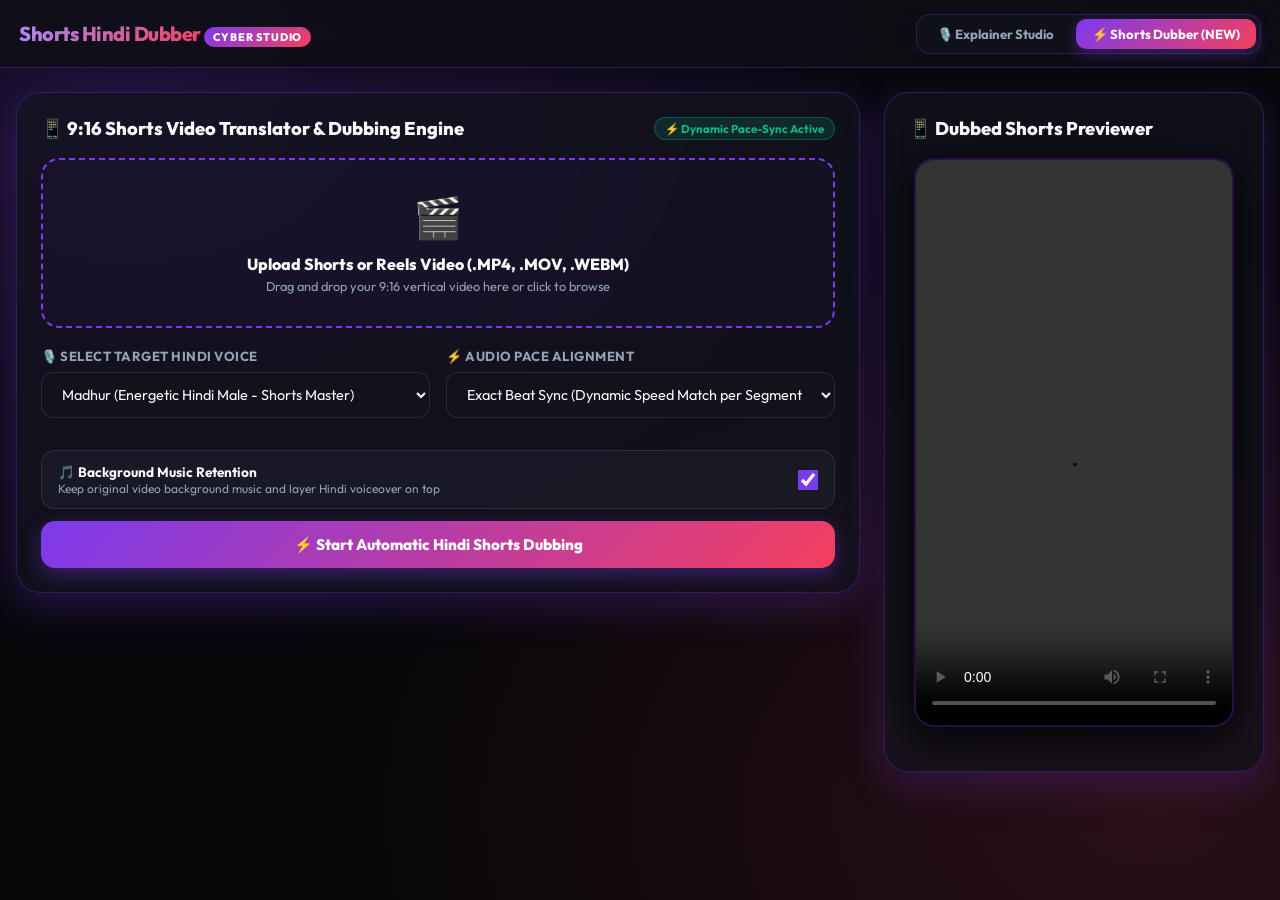
==== public/dubber.html @ 78bf4d1b "Add Page 2 Shorts Video Hindi Translator & Dubber Studio with Cyberpunk Dark Theme" ====
<!DOCTYPE html>
<html lang="en" data-theme="cyber-dark">
<head>
    <meta charset="UTF-8">
    <meta name="viewport" content="width=device-width, initial-scale=1.0, maximum-scale=1.0, user-scalable=no, viewport-fit=cover">
    <title>Shorts Hindi Translator & Dubber Studio</title>
    
    <link rel="manifest" href="/static/manifest.json">
    <link rel="icon" type="image/png" href="/static/icon.png">
    
    <link rel="preconnect" href="https://fonts.googleapis.com">
    <link rel="preconnect" href="https://fonts.gstatic.com" crossorigin>
    <link href="https://fonts.googleapis.com/css2?family=Outfit:wght@300;400;500;600;700;800&display=swap" rel="stylesheet">
    
    <style>
        :root {
            --bg-body: #07070a;
            --bg-header: rgba(15, 15, 23, 0.85);
            --bg-card: rgba(20, 20, 32, 0.7);
            --bg-card-secondary: rgba(30, 30, 48, 0.6);
            --bg-input: #12121c;
            --text-primary: #f8fafc;
            --text-secondary: #94a3b8;
            --accent-violet: #7c3aed;
            --accent-rose: #f43f5e;
            --accent-emerald: #10b981;
            --accent-amber: #f59e0b;
            --border-glow: rgba(124, 58, 237, 0.3);
            --border-subtle: rgba(255, 255, 255, 0.1);
            --shadow-neon: 0 12px 40px rgba(124, 58, 237, 0.25);
        }

        * {
            box-sizing: border-box;
            margin: 0;
            padding: 0;
            font-family: 'Outfit', -apple-system, BlinkMacSystemFont, sans-serif;
            -webkit-font-smoothing: antialiased;
        }

        body {
            background-color: var(--bg-body);
            background-image: 
                radial-gradient(at 10% 10%, rgba(124, 58, 237, 0.18) 0px, transparent 50%),
                radial-gradient(at 90% 90%, rgba(244, 63, 94, 0.15) 0px, transparent 50%);
            background-attachment: fixed;
            color: var(--text-primary);
            min-height: 100vh;
            display: flex;
            flex-direction: column;
        }

        header {
            background: var(--bg-header);
            backdrop-filter: blur(20px);
            -webkit-backdrop-filter: blur(20px);
            border-bottom: 1px solid var(--border-glow);
            position: sticky;
            top: 0;
            z-index: 100;
            padding: 0.85rem 1.2rem;
        }

        .header-container {
            max-width: 1280px;
            margin: 0 auto;
            display: flex;
            justify-content: space-between;
            align-items: center;
            flex-wrap: wrap;
            gap: 12px;
        }

        .brand {
            display: flex;
            align-items: center;
            gap: 12px;
        }

        .app-logo-img {
            width: 38px;
            height: 38px;
            border-radius: 12px;
            object-fit: cover;
            box-shadow: 0 0 15px rgba(124, 58, 237, 0.6);
        }

        .brand-title {
            font-size: 1.25rem;
            font-weight: 800;
            background: linear-gradient(135deg, #a78bfa, #f43f5e);
            -webkit-background-clip: text;
            -webkit-text-fill-color: transparent;
            letter-spacing: -0.5px;
        }

        .brand-badge {
            font-size: 0.68rem;
            font-weight: 800;
            background: linear-gradient(135deg, var(--accent-violet), var(--accent-rose));
            color: #ffffff;
            padding: 3px 9px;
            border-radius: 20px;
            text-transform: uppercase;
            letter-spacing: 0.8px;
        }

        .nav-switcher {
            display: flex;
            align-items: center;
            gap: 6px;
            background: rgba(18, 18, 28, 0.8);
            padding: 4px;
            border-radius: 14px;
            border: 1px solid var(--border-glow);
        }

        .nav-tab {
            text-decoration: none;
            padding: 7px 16px;
            border-radius: 10px;
            font-size: 0.82rem;
            font-weight: 700;
            transition: all 0.25s ease;
            color: var(--text-secondary);
        }

        .nav-tab.active {
            background: linear-gradient(135deg, var(--accent-violet), var(--accent-rose));
            color: #ffffff;
            box-shadow: 0 4px 15px rgba(124, 58, 237, 0.4);
        }

        .nav-tab:hover:not(.active) {
            color: var(--text-primary);
            background: rgba(255, 255, 255, 0.05);
        }

        main {
            max-width: 1280px;
            margin: 0 auto;
            padding: 24px 16px 60px;
            width: 100%;
            display: grid;
            grid-template-columns: 1fr 380px;
            gap: 24px;
        }

        @media (max-width: 1024px) {
            main {
                grid-template-columns: 1fr;
            }
        }

        .cyber-card {
            background: var(--bg-card);
            backdrop-filter: blur(16px);
            -webkit-backdrop-filter: blur(16px);
            border: 1px solid var(--border-glow);
            border-radius: 24px;
            padding: 24px;
            box-shadow: var(--shadow-neon);
        }

        .card-header {
            display: flex;
            justify-content: space-between;
            align-items: center;
            margin-bottom: 18px;
        }

        .card-title {
            font-size: 1.15rem;
            font-weight: 800;
            color: var(--text-primary);
            display: flex;
            align-items: center;
            gap: 10px;
        }

        .badge-neon {
            font-size: 0.72rem;
            font-weight: 700;
            background: rgba(16, 185, 129, 0.15);
            color: var(--accent-emerald);
            border: 1px solid rgba(16, 185, 129, 0.3);
            padding: 3px 10px;
            border-radius: 20px;
        }

        .upload-zone {
            border: 2px dashed var(--accent-violet);
            background: rgba(124, 58, 237, 0.04);
            border-radius: 18px;
            padding: 32px 20px;
            text-align: center;
            cursor: pointer;
            transition: all 0.3s ease;
            margin-bottom: 20px;
        }

        .upload-zone:hover {
            background: rgba(124, 58, 237, 0.08);
            border-color: var(--accent-rose);
            box-shadow: 0 0 25px rgba(124, 58, 237, 0.3);
        }

        .upload-icon {
            font-size: 2.5rem;
            margin-bottom: 12px;
            display: block;
        }

        .btn-cyber {
            background: linear-gradient(135deg, var(--accent-violet), var(--accent-rose));
            color: #ffffff;
            border: none;
            padding: 14px 24px;
            border-radius: 14px;
            font-size: 0.95rem;
            font-weight: 800;
            cursor: pointer;
            transition: all 0.25s ease;
            box-shadow: 0 6px 20px rgba(124, 58, 237, 0.4);
            width: 100%;
            display: flex;
            align-items: center;
            justify-content: center;
            gap: 10px;
        }

        .btn-cyber:hover {
            transform: translateY(-2px);
            box-shadow: 0 10px 30px rgba(244, 63, 94, 0.5);
        }

        .btn-cyber:disabled {
            opacity: 0.5;
            cursor: not-allowed;
            transform: none;
        }

        .control-group {
            margin-bottom: 16px;
        }

        .control-label {
            font-size: 0.82rem;
            font-weight: 700;
            color: var(--text-secondary);
            margin-bottom: 8px;
            display: block;
            text-transform: uppercase;
            letter-spacing: 0.5px;
        }

        .cyber-select, .cyber-input {
            width: 100%;
            background: var(--bg-input);
            border: 1px solid var(--border-subtle);
            color: var(--text-primary);
            padding: 12px 16px;
            border-radius: 12px;
            font-size: 0.9rem;
            outline: none;
            transition: border-color 0.25s ease;
        }

        .cyber-select:focus, .cyber-input:focus {
            border-color: var(--accent-violet);
            box-shadow: 0 0 12px rgba(124, 58, 237, 0.4);
        }

        .toggle-row {
            display: flex;
            align-items: center;
            justify-content: space-between;
            padding: 12px 16px;
            background: var(--bg-card-secondary);
            border: 1px solid var(--border-subtle);
            border-radius: 14px;
            margin-bottom: 12px;
        }

        .progress-bar {
            height: 10px;
            background: rgba(255, 255, 255, 0.08);
            border-radius: 20px;
            overflow: hidden;
            margin-top: 8px;
        }

        .progress-fill {
            height: 100%;
            width: 0%;
            background: linear-gradient(90deg, var(--accent-violet), var(--accent-rose), var(--accent-emerald));
            transition: width 0.3s ease;
        }

        .shorts-player-container {
            width: 100%;
            max-width: 320px;
            margin: 0 auto;
            aspect-ratio: 9/16;
            background: #000000;
            border-radius: 20px;
            overflow: hidden;
            border: 2px solid var(--border-glow);
            box-shadow: 0 12px 40px rgba(0, 0, 0, 0.8);
            position: relative;
        }

        .shorts-player-container video {
            width: 100%;
            height: 100%;
            object-fit: cover;
        }

        .beat-card {
            background: var(--bg-card-secondary);
            border: 1px solid var(--border-subtle);
            border-radius: 14px;
            padding: 14px;
            margin-bottom: 12px;
            display: flex;
            flex-direction: column;
            gap: 10px;
        }

        .beat-timestamp {
            font-size: 0.78rem;
            font-weight: 800;
            color: var(--accent-rose);
        }

        .beat-text-grid {
            display: grid;
            grid-template-columns: 1fr 1fr;
            gap: 10px;
        }

        @media (max-width: 640px) {
            .beat-text-grid {
                grid-template-columns: 1fr;
            }
        }

        .beat-box {
            background: var(--bg-input);
            border: 1px solid var(--border-subtle);
            border-radius: 10px;
            padding: 10px;
            font-size: 0.82rem;
            color: var(--text-primary);
            line-height: 1.4;
        }
    </style>
</head>
<body>

    <header>
        <div class="header-container">
            <div class="brand">
                <img src="/static/icon.png" alt="Logo" class="app-logo-img" onerror="this.style.display='none'">
                <div>
                    <span class="brand-title">Shorts Hindi Dubber</span>
                    <span class="brand-badge">Cyber Studio</span>
                </div>
            </div>

            <div class="nav-switcher">
                <a href="/" class="nav-tab">🎙️ Explainer Studio</a>
                <a href="/dubber" class="nav-tab active">⚡ Shorts Dubber (NEW)</a>
            </div>
        </div>
    </header>

    <main>
        <!-- Main Dubbing Workspace -->
        <section style="display:flex; flex-direction:column; gap:20px;">
            <div class="cyber-card">
                <div class="card-header">
                    <span class="card-title">📱 9:16 Shorts Video Translator & Dubbing Engine</span>
                    <span class="badge-neon">⚡ Dynamic Pace-Sync Active</span>
                </div>

                <!-- File Upload Zone -->
                <div class="upload-zone" onclick="document.getElementById('shortsVideoInput').click()">
                    <span class="upload-icon">🎬</span>
                    <div style="font-size:1rem; font-weight:800; color:var(--text-primary); margin-bottom:4px;">Upload Shorts or Reels Video (.MP4, .MOV, .WEBM)</div>
                    <div style="font-size:0.8rem; color:var(--text-secondary);">Drag and drop your 9:16 vertical video here or click to browse</div>
                    <input type="file" id="shortsVideoInput" accept="video/*" style="display:none;" onchange="handleShortsVideoSelected(this)">
                </div>
                <div id="videoFileStatus" style="font-size:0.85rem; font-weight:700; color:var(--accent-emerald); display:none; margin-bottom:16px;"></div>

                <div style="display:grid; grid-template-columns:1fr 1fr; gap:16px; margin-bottom:16px;">
                    <div class="control-group">
                        <label class="control-label">🎙️ Select Target Hindi Voice</label>
                        <select id="hindiVoiceSelect" class="cyber-select">
                            <option value="hi-IN-MadhurNeural" selected>Madhur (Energetic Hindi Male - Shorts Master)</option>
                            <option value="hi-IN-SwaraNeural">Swara (Expressive Hindi Female Narrator)</option>
                            <option value="hi-IN-KavyanjaliNeural">Kavyanjali (Soft Storyteller Hindi Female)</option>
                            <option value="en-IN-PrabhatNeural">Prabhat (Indian English Male)</option>
                            <option value="en-IN-NeerjaNeural">Neerja (Indian English Female)</option>
                        </select>
                    </div>

                    <div class="control-group">
                        <label class="control-label">⚡ Audio Pace Alignment</label>
                        <select id="paceModeSelect" class="cyber-select">
                            <option value="exact_beat_sync" selected>Exact Beat Sync (Dynamic Speed Match per Segment)</option>
                            <option value="natural_flow">Natural Flow Pace</option>
                        </select>
                    </div>
                </div>

                <div class="toggle-row">
                    <div>
                        <div style="font-size:0.85rem; font-weight:700; color:var(--text-primary);">🎵 Background Music Retention</div>
                        <div style="font-size:0.75rem; color:var(--text-secondary);">Keep original video background music and layer Hindi voiceover on top</div>
                    </div>
                    <input type="checkbox" id="retainMusicCheck" checked style="width:20px; height:20px; accent-color:var(--accent-violet); cursor:pointer;">
                </div>

                <button id="btnStartDubbing" class="btn-cyber" onclick="startShortsDubbingProcess()">
                    ⚡ Start Automatic Hindi Shorts Dubbing
                </button>

                <!-- Progress Monitor -->
                <div id="dubProgressContainer" style="display:none; margin-top:20px;">
                    <div style="display:flex; justify-content:space-between; font-size:0.85rem; font-weight:700; margin-bottom:6px;">
                        <span id="dubProgressStatus">Extracting audio & timing beats...</span>
                        <span id="dubProgressPercent" style="color:var(--accent-rose);">0%</span>
                    </div>
                    <div class="progress-bar">
                        <div class="progress-fill" id="dubProgressBarFill"></div>
                    </div>
                </div>
            </div>

            <!-- Segment Translation Breakdown Cards -->
            <div class="cyber-card" id="beatsBreakdownCard" style="display:none;">
                <div class="card-header">
                    <span class="card-title">📝 Beat-by-Beat Hindi Script & Pace Alignment</span>
                    <span class="badge-neon">✓ Frame-Perfect Sync</span>
                </div>
                <div id="beatsListContainer"></div>
            </div>
        </section>

        <!-- Right Side: 9:16 Player Studio -->
        <section>
            <div class="cyber-card" style="position:sticky; top:90px;">
                <div class="card-header">
                    <span class="card-title">📱 Dubbed Shorts Previewer</span>
                </div>

                <div class="shorts-player-container">
                    <video id="dubbedShortsVideo" controls poster="" src=""></video>
                </div>

                <div style="margin-top:20px;">
                    <a id="downloadDubbedVideoBtn" class="btn-cyber" style="text-decoration:none; display:none;" download="dubbed_hindi_short.mp4">
                        🚀 Download Dubbed Hindi Short (.MP4)
                    </a>
                </div>
            </div>
        </section>
    </main>

    <script>
        let selectedVideoFile = null;

        function handleShortsVideoSelected(inputEl) {
            if (inputEl.files && inputEl.files[0]) {
                selectedVideoFile = inputEl.files[0];
                const statusEl = document.getElementById('videoFileStatus');
                statusEl.style.display = 'block';
                statusEl.textContent = `✓ Selected: ${selectedVideoFile.name} (${(selectedVideoFile.size / (1024 * 1024)).toFixed(1)} MB)`;

                const videoPlayer = document.getElementById('dubbedShortsVideo');
                videoPlayer.src = URL.createObjectURL(selectedVideoFile);
            }
        }

        async function startShortsDubbingProcess() {
            if (!selectedVideoFile) {
                alert('Please select or drop a Shorts video file first!');
                return;
            }

            const btn = document.getElementById('btnStartDubbing');
            const progressBox = document.getElementById('dubProgressContainer');
            const statusText = document.getElementById('dubProgressStatus');
            const percentText = document.getElementById('dubProgressPercent');
            const barFill = document.getElementById('dubProgressBarFill');

            btn.disabled = true;
            btn.innerHTML = '⏳ Processing Hindi Dubbing & Speed Sync...';
            progressBox.style.display = 'block';

            const voice = document.getElementById('hindiVoiceSelect').value;
            const paceMode = document.getElementById('paceModeSelect').value;
            const retainMusic = document.getElementById('retainMusicCheck').checked;

            const formData = new FormData();
            formData.append('video', selectedVideoFile);
            formData.append('voice', voice);
            formData.append('pace_mode', paceMode);
            formData.append('retain_music', retainMusic ? 'true' : 'false');

            const xhr = new XMLHttpRequest();
            xhr.open('POST', '/api/dubber/process', true);

            xhr.upload.onprogress = function(e) {
                if (e.lengthComputable) {
                    const pct = Math.round((e.loaded / e.total) * 30);
                    barFill.style.width = `${pct}%`;
                    percentText.textContent = `${pct}%`;
                    statusText.textContent = `📦 Uploading Shorts Video (${pct}%)...`;
                }
            };

            xhr.onload = function() {
                if (xhr.status === 200) {
                    try {
                        const data = JSON.parse(xhr.responseText);
                        if (data.job_id) {
                            pollDubbingJobStatus(data.job_id);
                        }
                    } catch (e) {
                        alert('Error parsing server response.');
                        resetDubbingBtn();
                    }
                } else {
                    alert('Upload failed with status ' + xhr.status);
                    resetDubbingBtn();
                }
            };

            xhr.onerror = function() {
                alert('Network error while processing dubbing video.');
                resetDubbingBtn();
            };

            xhr.send(formData);
        }

        function pollDubbingJobStatus(jobId) {
            const statusText = document.getElementById('dubProgressStatus');
            const percentText = document.getElementById('dubProgressPercent');
            const barFill = document.getElementById('dubProgressBarFill');

            const pollInterval = setInterval(async () => {
                try {
                    const res = await fetch(`/api/job-status?id=${jobId}`);
                    if (!res.ok) return;

                    const data = await res.json();
                    if (data.progress !== undefined) {
                        barFill.style.width = `${data.progress}%`;
                        percentText.textContent = `${data.progress}%`;
                    }
                    if (data.status_text) {
                        statusText.textContent = data.status_text;
                    }

                    if (data.status === 'completed') {
                        clearInterval(pollInterval);
                        resetDubbingBtn();

                        if (data.result) {
                            const videoPlayer = document.getElementById('dubbedShortsVideo');
                            const downloadBtn = document.getElementById('downloadDubbedVideoBtn');

                            videoPlayer.src = data.result.videoUrl;
                            downloadBtn.href = data.result.videoUrl;
                            downloadBtn.download = data.result.videoFilename;
                            downloadBtn.style.display = 'flex';

                            if (data.result.beats) {
                                renderDubbedBeatsList(data.result.beats);
                            }

                            videoPlayer.play();
                        }
                    } else if (data.status === 'failed') {
                        clearInterval(pollInterval);
                        alert(data.status_text || 'Dubbing job failed.');
                        resetDubbingBtn();
                    }
                } catch (e) {
                    console.log('Poll error:', e);
                }
            }, 1500);
        }

        function renderDubbedBeatsList(beats) {
            const container = document.getElementById('beatsListContainer');
            const card = document.getElementById('beatsBreakdownCard');
            if (!container || !card) return;

            container.innerHTML = '';
            beats.forEach((b, i) => {
                const el = document.createElement('div');
                el.className = 'beat-card';
                el.innerHTML = `
                    <div class="beat-timestamp">Beat #${i + 1} (${b.timestamp})</div>
                    <div class="beat-text-grid">
                        <div class="beat-box">
                            <div style="font-size:0.7rem; font-weight:700; color:var(--text-secondary); margin-bottom:4px;">ORIGINAL SCRIPT:</div>
                            <div>"${b.original_text}"</div>
                        </div>
                        <div class="beat-box" style="border-color:var(--accent-violet);">
                            <div style="font-size:0.7rem; font-weight:700; color:var(--accent-rose); margin-bottom:4px;">HINDI DUBBED LINE:</div>
                            <div style="font-weight:600;">"${b.hindi_text}"</div>
                        </div>
                    </div>
                `;
                container.appendChild(el);
            });
            card.style.display = 'block';
        }

        function resetDubbingBtn() {
            const btn = document.getElementById('btnStartDubbing');
            btn.disabled = false;
            btn.innerHTML = '⚡ Start Automatic Hindi Shorts Dubbing';
        }
    </script>
</body>
</html>
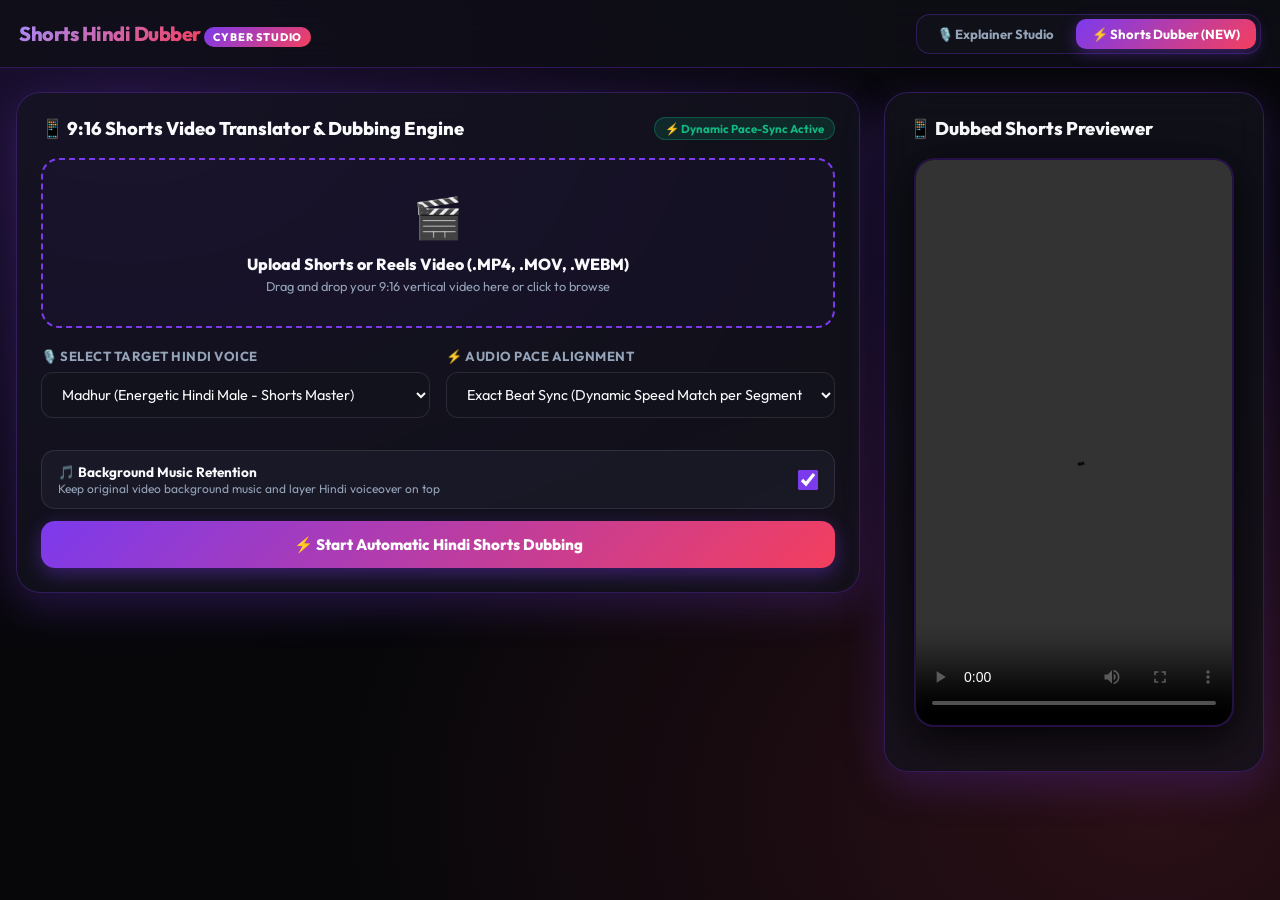
==== commit ac64b537: "Add Multi-Speaker Diarization and Male/Female Neural Voice Assignment for Shorts Hindi dubbing" ====
--- a/public/dubber.html
+++ b/public/dubber.html
@@ -604,8 +604,20 @@
             beats.forEach((b, i) => {
                 const el = document.createElement('div');
                 el.className = 'beat-card';
+                const spkLabel = b.speaker || 'Speaker 1';
+                const genderLabel = (b.gender || 'male').toUpperCase();
+                const genderBadgeColor = (b.gender === 'female') ? '#f43f5e' : '#7c3aed';
+                const voiceAssigned = b.voice_assigned || 'hi-IN-MadhurNeural';
+
                 el.innerHTML = `
-                    <div class="beat-timestamp">Beat #${i + 1} (${b.timestamp})</div>
+                    <div style="display:flex; justify-content:space-between; align-items:center; flex-wrap:wrap; gap:6px;">
+                        <div class="beat-timestamp">Beat #${i + 1} (${b.timestamp})</div>
+                        <div style="display:flex; gap:6px; align-items:center;">
+                            <span style="font-size:0.7rem; font-weight:800; background:rgba(255,255,255,0.08); color:var(--text-primary); padding:2px 8px; border-radius:10px;">🎙️ ${spkLabel}</span>
+                            <span style="font-size:0.7rem; font-weight:800; background:${genderBadgeColor}22; color:${genderBadgeColor}; border:1px solid ${genderBadgeColor}44; padding:2px 8px; border-radius:10px;">${genderLabel}</span>
+                            <span style="font-size:0.7rem; font-weight:700; background:rgba(16,185,129,0.15); color:var(--accent-emerald); padding:2px 8px; border-radius:10px;">${voiceAssigned}</span>
+                        </div>
+                    </div>
                     <div class="beat-text-grid">
                         <div class="beat-box">
                             <div style="font-size:0.7rem; font-weight:700; color:var(--text-secondary); margin-bottom:4px;">ORIGINAL SCRIPT:</div>
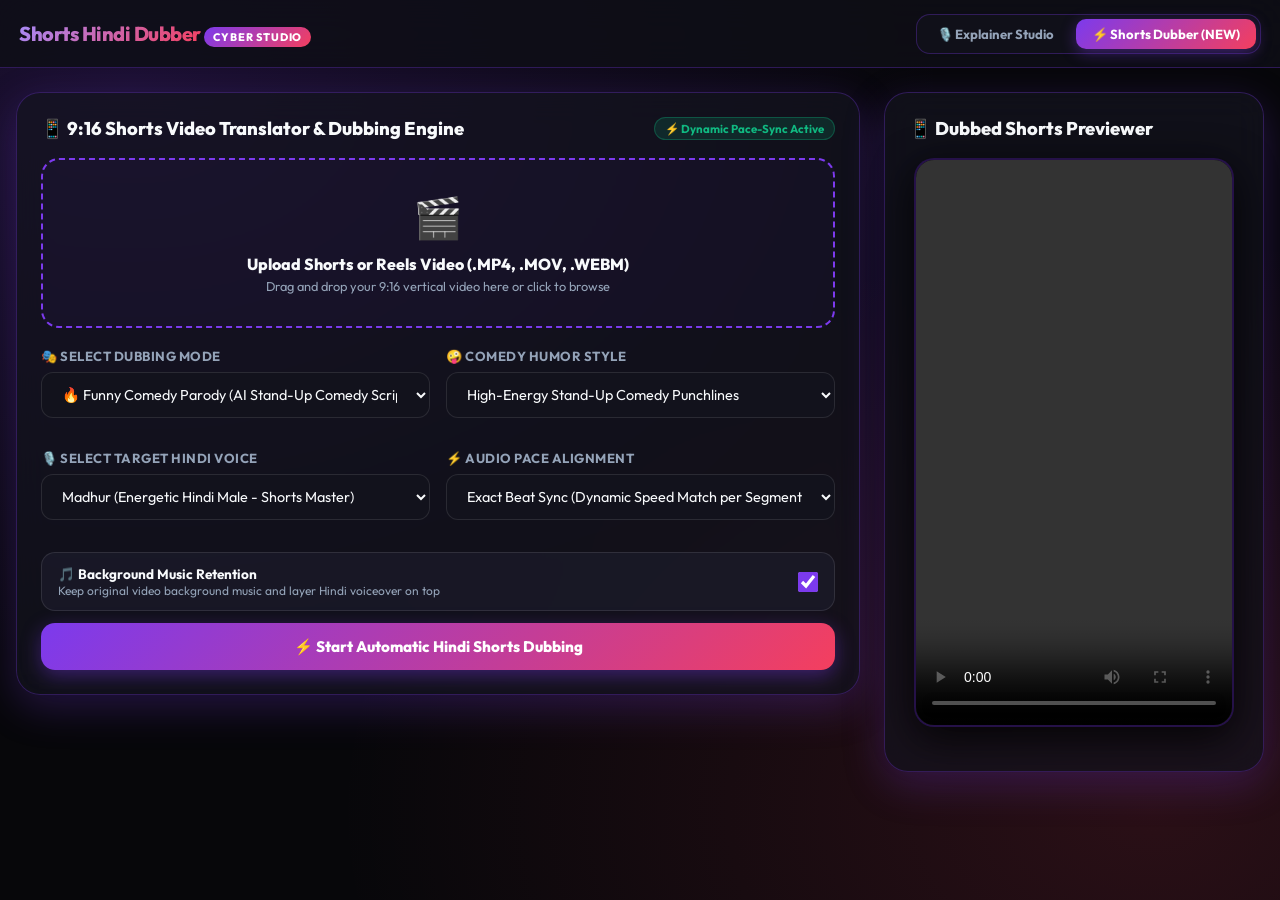
==== commit b1d45c9a: "Add Funny AI Comedy Scriptwriter and Meme Roast Parody Dubbing Mode to Page 2 Shorts Dubber" ====
--- a/public/dubber.html
+++ b/public/dubber.html
@@ -395,6 +395,26 @@
 
                 <div style="display:grid; grid-template-columns:1fr 1fr; gap:16px; margin-bottom:16px;">
                     <div class="control-group">
+                        <label class="control-label">🎭 Select Dubbing Mode</label>
+                        <select id="dubModeSelect" class="cyber-select">
+                            <option value="direct_translation">🌏 Direct Translation (Word-for-Word Hindi)</option>
+                            <option value="funny_parody" selected>🔥 Funny Comedy Parody (AI Stand-Up Comedy Scriptwriter)</option>
+                            <option value="meme_roast">🤖 Meme Roast & Witty Reaction Commentary</option>
+                        </select>
+                    </div>
+
+                    <div class="control-group">
+                        <label class="control-label">🤪 Comedy Humor Style</label>
+                        <select id="comedyStyleSelect" class="cyber-select">
+                            <option value="standup_comedy" selected>High-Energy Stand-Up Comedy Punchlines</option>
+                            <option value="sarcastic_roast">Witty & Sarcastic Meme Roast</option>
+                            <option value="dramatized_funny">Over-the-Top Dramatic Bollywood Comedy</option>
+                        </select>
+                    </div>
+                </div>
+
+                <div style="display:grid; grid-template-columns:1fr 1fr; gap:16px; margin-bottom:16px;">
+                    <div class="control-group">
                         <label class="control-label">🎙️ Select Target Hindi Voice</label>
                         <select id="hindiVoiceSelect" class="cyber-select">
                             <option value="hi-IN-MadhurNeural" selected>Madhur (Energetic Hindi Male - Shorts Master)</option>
@@ -501,12 +521,16 @@
 
             const voice = document.getElementById('hindiVoiceSelect').value;
             const paceMode = document.getElementById('paceModeSelect').value;
+            const dubMode = document.getElementById('dubModeSelect').value;
+            const comedyStyle = document.getElementById('comedyStyleSelect').value;
             const retainMusic = document.getElementById('retainMusicCheck').checked;
 
             const formData = new FormData();
             formData.append('video', selectedVideoFile);
             formData.append('voice', voice);
             formData.append('pace_mode', paceMode);
+            formData.append('dub_mode', dubMode);
+            formData.append('comedy_style', comedyStyle);
             formData.append('retain_music', retainMusic ? 'true' : 'false');
 
             const xhr = new XMLHttpRequest();
